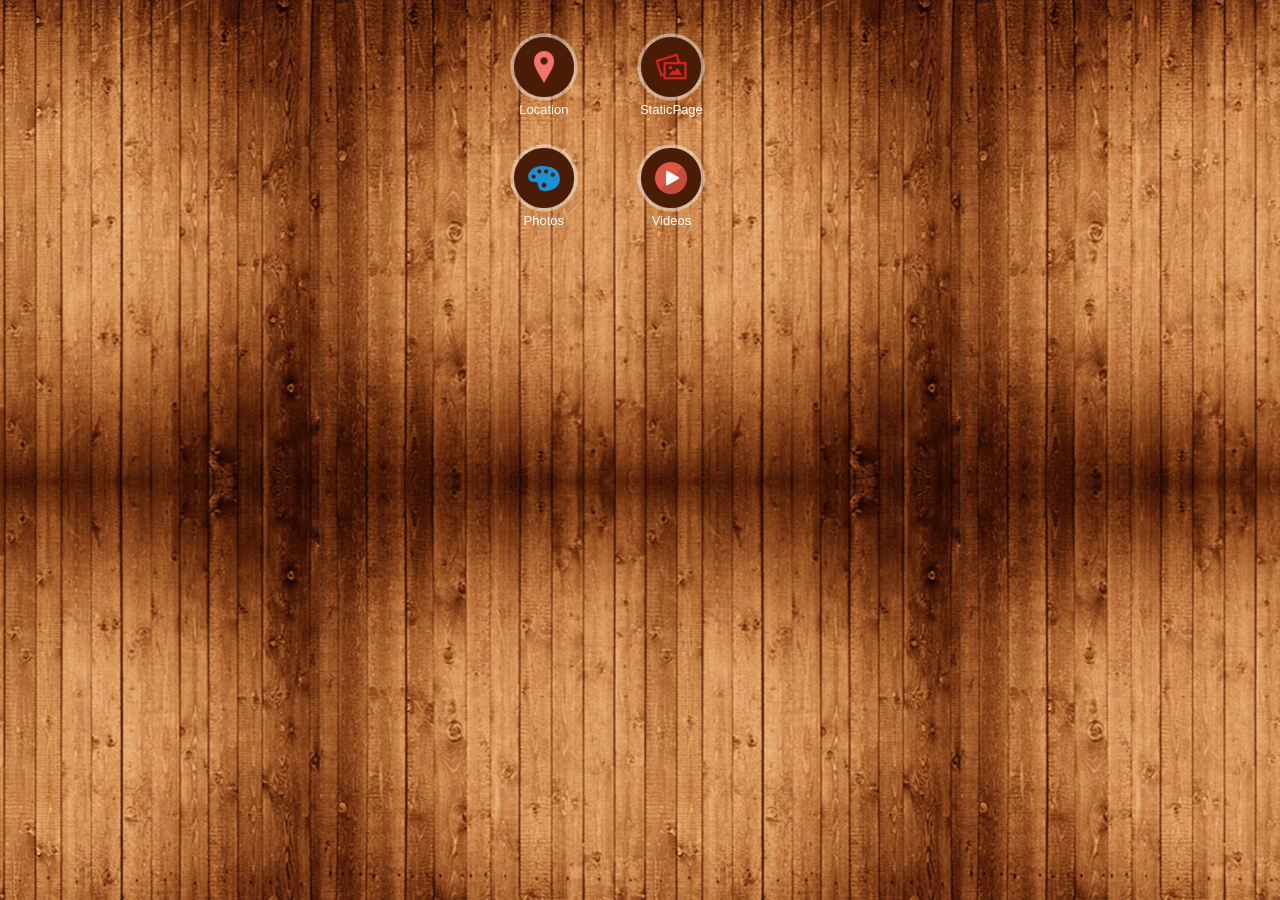
==== index.html @ e212644a "neha_12_testandroidapp_657" ====
<!DOCTYPE html PUBLIC "-//W3C//DTD XHTML 1.0 Transitional//EN" "http://www.w3.org/TR/xhtml1/DTD/xhtml1-transitional.dtd">

<html xmlns="http://www.w3.org/1999/xhtml">

<head>

<meta http-equiv="Content-Type" content="text/html; charset=utf-8" />

<title>Wooden Grid Menu Two List Items</title>

<meta name="viewport" content="width=device-width, initial-scale=1">

<meta name="apple-mobile-web-app-capable" content="yes">

<link rel="stylesheet" href="css/jquery.mobile-1.4.0.css" />

<link rel="stylesheet" href="css/wooden_theme.css" />

<link rel="stylesheet" href="css/common_layout.css" />

<link rel="stylesheet" href="css/common_layout.css" />

<link rel="stylesheet" href="css/grid_menu.css" />

<link rel="stylesheet" href="css/custom-responsive.css" />

<link rel="stylesheet" href="css/temporary.css" />

<script src="js/jquery_1.9.1.js"></script>

<script src="js/jquery.mobile-1.4.0.js"></script>

<style type="text/css">

img {

	max-width:100%;

}

</style>

</head>



<body>

<!-- Start of first page -->

<div data-role="page" id="theme_layout" class="theme_bg">

<!-- Right Menu -->





<!-- Right Menu Ends Here -->

  <div data-role="header">

  <h1>Testandroidapp</h1>

  </div>

  <!-- /header -->

  

  <div role="main" class="ui-content">

  <!-- Logo of app -->

    <div class="logo" align="center"><img src="images/Wooden.png" alt="logo" /></div>

  

  

  </div>

  <!-- /content -->

  

  <div data-role="footer">

		<div class="grid_menu">

			<div class="app_feature_list">
			<a  rel="external" data-ajax="flase"  class="item link" href="location_3595.html">
																	<img src="images/location.png " />
										</a>
		<a  rel="external" data-ajax="flase"  href="location_3595.html">
				<label>Location</label>
		</a>
	</div>

			<div class="app_feature_list">
			<a  rel="external" data-ajax="flase"  class="item link" href="staticpage_3596.html">
																	<img src="images/staticpage.png " />
										</a>
		<a  rel="external" data-ajax="flase"  href="staticpage_3596.html">
				<label>StaticPage</label>
		</a>
	</div>

			<div class="app_feature_list">
			<a  rel="external" data-ajax="flase"  class="item link" href="photosub_3597.html">
																	<img src="images/photosub.png " />
										</a>
		<a  rel="external" data-ajax="flase"  href="photosub_3597.html">
				<label>Photos</label>
		</a>
	</div>

			<div class="app_feature_list">
			<a  rel="external" data-ajax="flase"  class="item link" href="video_3598.html">
																	<img src="images/video.png " />
										</a>
		<a  rel="external" data-ajax="flase"  href="video_3598.html">
				<label>Videos</label>
		</a>
	</div>

	
     
</div>

<!-- <a onclick="window.open('video_1895.html','_self', 'location=yes')" class="ui-link ui-btn ui-icon-custom ui-btn-icon-top ui-btn-active" data-gourl="video_1895.html" rel="external" data-icon="custom" id="tab2" href="video_1895.html">Videos</a> -->


  </div>

  <!-- /footer --> 

</div>

<!-- /page --> 



<!-- Start of second page -->

<div data-role="page" id="bar">

 

  <div data-role="header">

  <a class="refresh_link" href="#"><img src="images/refresh_icon.png" alt="refresh icon" /></a>

    <h1>Testandroidapp</h1>

    <a class="help_link"><img src="images/help_icon.png" alt="help icon" /></a>

  </div>

  <!-- /header -->

  

  

  <div data-role="footer">

    <h4>Page Footer</h4>

  </div>

  <!-- /footer --> 

 

</div>





<!-- /page -->



</body>

</html>
---- css/wooden_theme.css ----
body{
	overflow-x:hidden;
}
.theme_bg{
	background:url(../images/theme_background.jpg) center top;
}
.logo{
	padding-top:28%;
	transition:all ease .3s;
	margin: 0 auto;
}

.ui-footer {
    background: none repeat scroll 0 0 rgba(0, 0, 0, 0) !important;
    border-bottom-width: 0;
    border-left-width: 0;
    border-right-width: 0;
    border-top: medium none !important;
}
.owl-demo .item{
	width:70px;
	height:70px;
	display:table-cell;
	background-image:url('../images/icon_bg.png');
	background-repeat:no-repeat;
	background-size:100% 100%;
	vertical-align:middle;
	text-align:center;
}
.ui-header{
	background:url(../images/header_bg.png) !important;
	border:none !important;
	
}
.ui-header .ui-title, .ui-footer .ui-title{
	text-shadow:none !important;
	color:#fff !important;
	font-size:24px;
	font-weight:normal;
	margin:0 2%;
}
.ui-icon-customrefresh:after {
	background-image: url("../images/refresh_icon.png");
	
}
.ui-icon-customrefresh:after{
	background-color:none;
	border:none;
	border-radius:none;
	height:42px;
	width:42px;
}
.ui-header .ui-btn-icon-notext{
	margin-top:11px;
}
.refresh_link,.help_link{
	border:none !important;
	background:none !important;
}
.refresh_link:hover,.refresh_link:active,.refresh_link:focus,.help_link:focus,.help_link:hover,.help_link:active{
	box-shadow:none !important;
}


.app_feature_list a{
	color:#fff !important;
	text-decoration:none;
	cursor:pointer !important;
}
.app_feature_list a label{
	cursor:pointer !important;
}
.app_feature_list a.item  img{
	max-height:32px;
	max-width:32px;
}
/* EDIT BY AMITOJ 18-Feb */
---- css/common_layout.css ----
@font-face {
font-family:"Open Sans Light";
src:url("fonts/OpenSans-Light.eot?") format("eot"), url("fonts/OpenSans-Light.woff") format("woff"), url("fonts/OpenSans-Light.ttf") format("truetype"), url("fonts/OpenSans-Light.svg#OpenSans-Light") format("svg");
font-weight:normal;
font-style:normal;
}
@font-face {
font-family:"Open Sans";
src:url("fonts/OpenSans-Regular.eot?") format("eot"), url("fonts/OpenSans-Regular.woff") format("woff"), url("fonts/OpenSans-Regular.ttf") format("truetype"), url("fonts/OpenSans-Regular.svg#OpenSans") format("svg");
font-weight:normal;
font-style:normal;
}
@font-face {
font-family:"Open Sans Semibold";
src:url("fonts/OpenSans-Semibold.eot?") format("eot"), url("fonts/OpenSans-Semibold.woff") format("woff"), url("fonts/OpenSans-Semibold.ttf") format("truetype"), url("fonts/OpenSans-Semibold.svg#OpenSans-Semibold") format("svg");
font-weight:normal;
font-style:normal;
}
body {
	/*font-family:Open Sans,sans-serif;*/
	font-family:Arial, Helvetica, sans-serif !important;
	min-width:313px;
}
.clr{
	clear:both;
}
.app_feature_list{
	text-align:center;
	text-shadow:none;
	float:left;
	font-weight:normal;
	color:#fff;
	width:70px;
	/*font-family:Open Sans Semibold,sans-serif;*/
	font-family:Arial, Helvetica, sans-serif !important;
}
.app_feature_list label{
	height:36px;
	overflow:hidden;
	font-size:13px;
}

.no_data{
	background: url(../images/header_bg.png);
    border-radius: 6px;
    display: block;
    margin: 6%;
    padding: 4%;
    text-align: center;
    width: 80%;
    text-shadow:none !important;
    text-transform: capitalize;
}
a.item{

    background-image: url("../images/icon_bg.png");
	background-repeat:no-repeat;
	background-size:100% 100%;
    display: table-cell;
    height: 70px;
    text-align: center;
    vertical-align: middle;
    width: 70px;

}
.logo{
	padding:0px !important;
}
.logo img{
	display:none;
}
@media (max-width: 330px){
	.ui-header .ui-title, .ui-footer .ui-title{
		margin: 0 22%;
	}
}
---- css/common_layout.css ----
@font-face {
font-family:"Open Sans Light";
src:url("fonts/OpenSans-Light.eot?") format("eot"), url("fonts/OpenSans-Light.woff") format("woff"), url("fonts/OpenSans-Light.ttf") format("truetype"), url("fonts/OpenSans-Light.svg#OpenSans-Light") format("svg");
font-weight:normal;
font-style:normal;
}
@font-face {
font-family:"Open Sans";
src:url("fonts/OpenSans-Regular.eot?") format("eot"), url("fonts/OpenSans-Regular.woff") format("woff"), url("fonts/OpenSans-Regular.ttf") format("truetype"), url("fonts/OpenSans-Regular.svg#OpenSans") format("svg");
font-weight:normal;
font-style:normal;
}
@font-face {
font-family:"Open Sans Semibold";
src:url("fonts/OpenSans-Semibold.eot?") format("eot"), url("fonts/OpenSans-Semibold.woff") format("woff"), url("fonts/OpenSans-Semibold.ttf") format("truetype"), url("fonts/OpenSans-Semibold.svg#OpenSans-Semibold") format("svg");
font-weight:normal;
font-style:normal;
}
body {
	/*font-family:Open Sans,sans-serif;*/
	font-family:Arial, Helvetica, sans-serif !important;
	min-width:313px;
}
.clr{
	clear:both;
}
.app_feature_list{
	text-align:center;
	text-shadow:none;
	float:left;
	font-weight:normal;
	color:#fff;
	width:70px;
	/*font-family:Open Sans Semibold,sans-serif;*/
	font-family:Arial, Helvetica, sans-serif !important;
}
.app_feature_list label{
	height:36px;
	overflow:hidden;
	font-size:13px;
}

.no_data{
	background: url(../images/header_bg.png);
    border-radius: 6px;
    display: block;
    margin: 6%;
    padding: 4%;
    text-align: center;
    width: 80%;
    text-shadow:none !important;
    text-transform: capitalize;
}
a.item{

    background-image: url("../images/icon_bg.png");
	background-repeat:no-repeat;
	background-size:100% 100%;
    display: table-cell;
    height: 70px;
    text-align: center;
    vertical-align: middle;
    width: 70px;

}
.logo{
	padding:0px !important;
}
.logo img{
	display:none;
}
@media (max-width: 330px){
	.ui-header .ui-title, .ui-footer .ui-title{
		margin: 0 22%;
	}
}
---- css/grid_menu.css ----
.grid_menu {
    margin: 0 auto;
    width: 320px;
}
.grid_menu  .app_feature_list{
	margin:0px 9%;
}
---- css/custom-responsive.css ----
@media (max-width: 1024px){
	.logo{
	padding:5% 0px 10%;
	}	
	.grid_menu{
		width:220px;
	}
}
@media (max-width: 768px){
	.logo{
	padding:28% 0px 20%;
		}	
}
@media (max-width: 650px){
	.logo {
    padding-top:4%;
    width: 200px;
	}
}

@media (max-width: 480px){
	.logo{
	padding:8% 0px 20%;
	width:200px;
	}	
}

@media (max-width: 350px){
	.logo {
    padding-top: 8%;
    width: 262px;
	padding-bottom:6%;
	}
	
}
---- css/temporary.css ----
.ui-header{
	display:none !important;
}
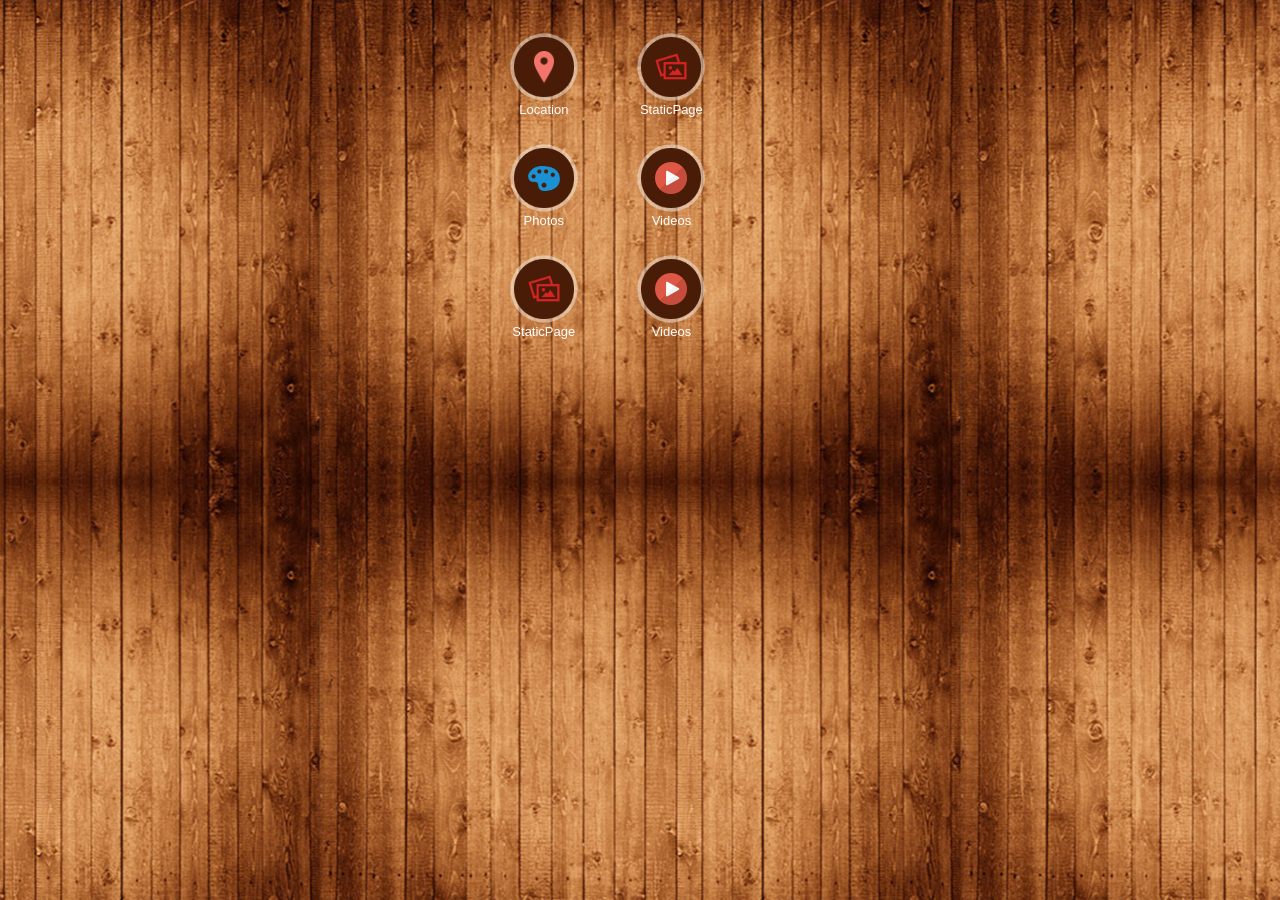
==== commit 0895915d: "neha_12_testandroidapp_657" ====
--- a/index.html
+++ b/index.html
@@ -120,6 +120,24 @@
 																	<img src="images/video.png " />
 										</a>
 		<a  rel="external" data-ajax="flase"  href="video_3598.html">
+				<label>Videos</label>
+		</a>
+	</div>
+
+			<div class="app_feature_list">
+			<a  rel="external" data-ajax="flase"  class="item link" href="staticpage_3599.html">
+																	<img src="images/staticpage.png " />
+										</a>
+		<a  rel="external" data-ajax="flase"  href="staticpage_3599.html">
+				<label>StaticPage</label>
+		</a>
+	</div>
+
+			<div class="app_feature_list">
+			<a  rel="external" data-ajax="flase"  class="item link" href="video_3600.html">
+																	<img src="images/video.png " />
+										</a>
+		<a  rel="external" data-ajax="flase"  href="video_3600.html">
 				<label>Videos</label>
 		</a>
 	</div>
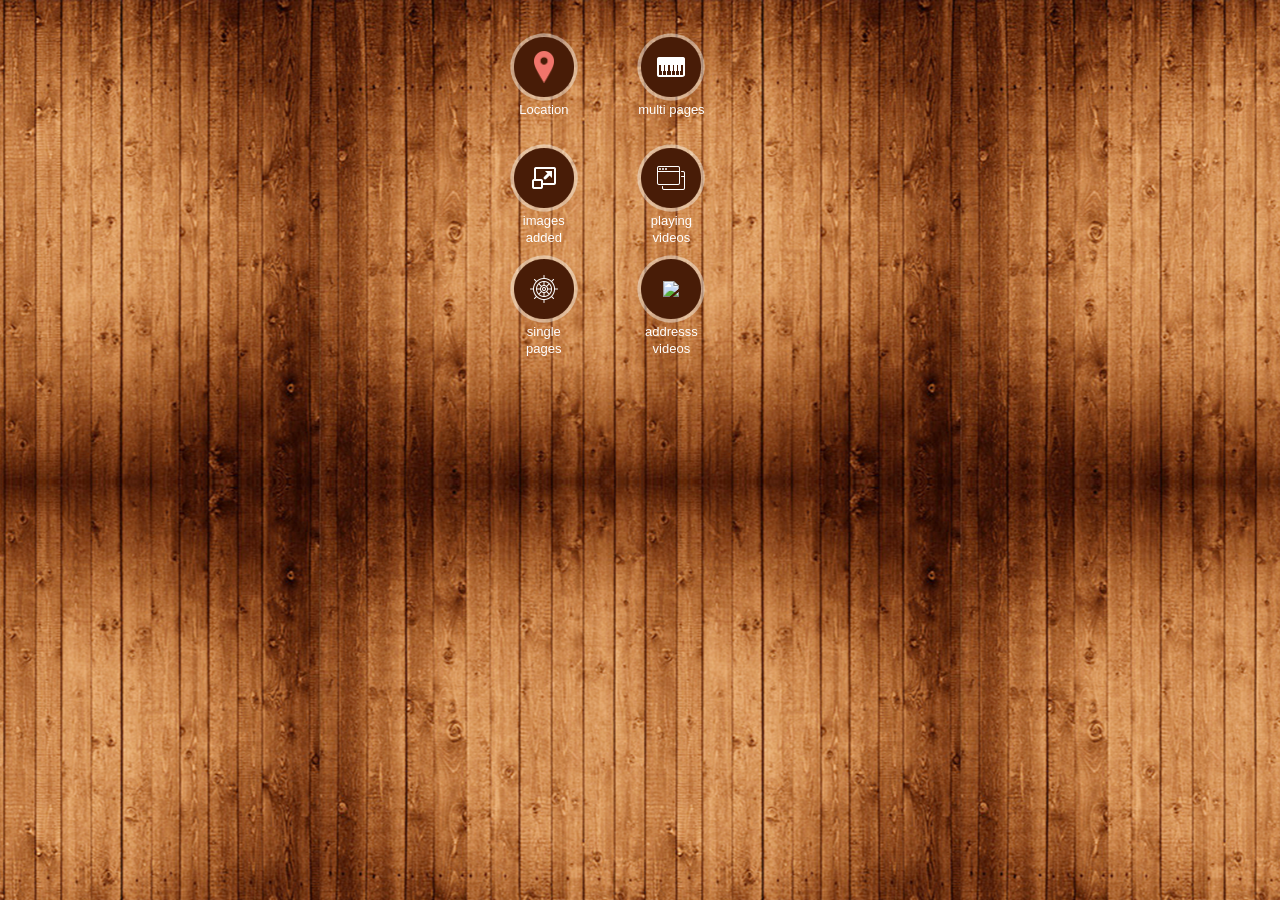
==== commit cc8cdab2: "neha_12_testandroidapp_657" ====
--- a/index.html
+++ b/index.html
@@ -99,46 +99,46 @@
 
 			<div class="app_feature_list">
 			<a  rel="external" data-ajax="flase"  class="item link" href="staticpage_3596.html">
-																	<img src="images/staticpage.png " />
+																	<img src="icon(75).png" />
 										</a>
 		<a  rel="external" data-ajax="flase"  href="staticpage_3596.html">
-				<label>StaticPage</label>
+				<label>multi pages</label>
 		</a>
 	</div>
 
 			<div class="app_feature_list">
 			<a  rel="external" data-ajax="flase"  class="item link" href="photosub_3597.html">
-																	<img src="images/photosub.png " />
+																	<img src="icon(113).png" />
 										</a>
 		<a  rel="external" data-ajax="flase"  href="photosub_3597.html">
-				<label>Photos</label>
+				<label>images added</label>
 		</a>
 	</div>
 
 			<div class="app_feature_list">
 			<a  rel="external" data-ajax="flase"  class="item link" href="video_3598.html">
-																	<img src="images/video.png " />
+																	<img src="icon(286).png" />
 										</a>
 		<a  rel="external" data-ajax="flase"  href="video_3598.html">
-				<label>Videos</label>
+				<label>playing videos</label>
 		</a>
 	</div>
 
 			<div class="app_feature_list">
 			<a  rel="external" data-ajax="flase"  class="item link" href="staticpage_3599.html">
-																	<img src="images/staticpage.png " />
+																	<img src="icon(280).png" />
 										</a>
 		<a  rel="external" data-ajax="flase"  href="staticpage_3599.html">
-				<label>StaticPage</label>
+				<label>single pages</label>
 		</a>
 	</div>
 
 			<div class="app_feature_list">
 			<a  rel="external" data-ajax="flase"  class="item link" href="video_3600.html">
-																	<img src="images/video.png " />
+																	<img src="icon(6).png" />
 										</a>
 		<a  rel="external" data-ajax="flase"  href="video_3600.html">
-				<label>Videos</label>
+				<label>addresss videos</label>
 		</a>
 	</div>
 
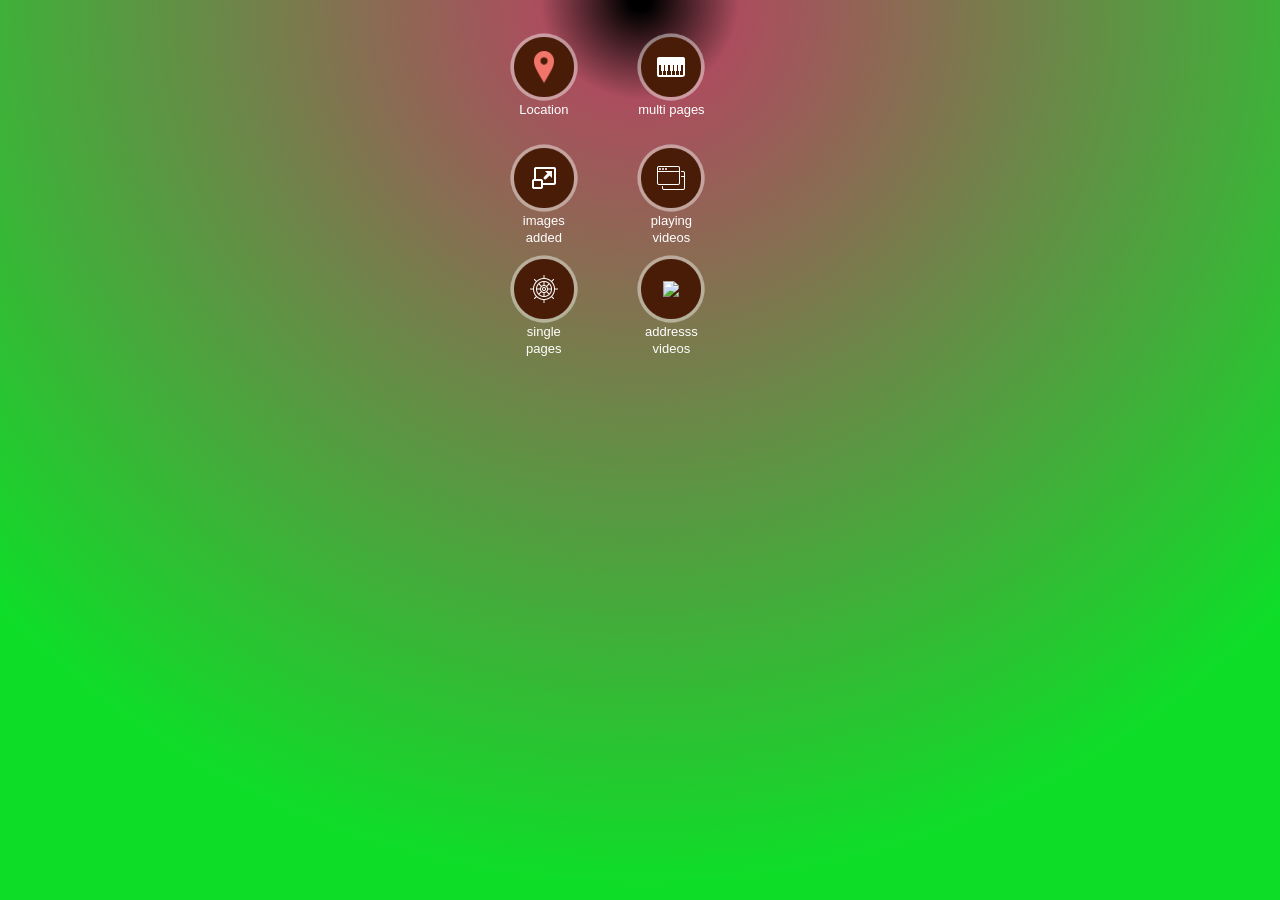
==== commit eb834ae5: "neha_12_testandroidapp_657" ====
--- a/index.html
+++ b/index.html
@@ -10,11 +10,11 @@
 
 <meta name="viewport" content="width=device-width, initial-scale=1">
 
-<meta name="apple-mobile-web-app-capable" content="yes">
+
 
 <link rel="stylesheet" href="css/jquery.mobile-1.4.0.css" />
 
-<link rel="stylesheet" href="css/wooden_theme.css" />
+<link rel="stylesheet" href="css/theme.css" />
 
 <link rel="stylesheet" href="css/common_layout.css" />
 
@@ -159,45 +159,7 @@
 
 
 
-<!-- Start of second page -->
 
-<div data-role="page" id="bar">
-
- 
-
-  <div data-role="header">
-
-  <a class="refresh_link" href="#"><img src="images/refresh_icon.png" alt="refresh icon" /></a>
-
-    <h1>Testandroidapp</h1>
-
-    <a class="help_link"><img src="images/help_icon.png" alt="help icon" /></a>
-
-  </div>
-
-  <!-- /header -->
-
-  
-
-  
-
-  <div data-role="footer">
-
-    <h4>Page Footer</h4>
-
-  </div>
-
-  <!-- /footer --> 
-
- 
-
-</div>
-
-
-
-
-
-<!-- /page -->
 
 
 
--- a/css/theme.css
+++ b/css/theme.css
@@ -0,0 +1,174 @@
+body{
+
+	overflow-x:hidden;
+
+}
+
+.theme_bg{
+
+	background:url(../images/theme_background.jpg) center top;
+
+}
+
+.logo{
+
+	padding-top:28%;
+
+	transition:all ease .3s;
+
+	margin: 0 auto;
+
+}
+
+
+
+.ui-footer {
+
+    background: none repeat scroll 0 0 rgba(0, 0, 0, 0) !important;
+
+    border-bottom-width: 0;
+
+    border-left-width: 0;
+
+    border-right-width: 0;
+
+    border-top: medium none !important;
+
+}
+
+.owl-demo .item{
+
+	width:70px;
+
+	height:70px;
+
+	display:table-cell;
+
+	background-image:url('../images/icon_bg.png');
+
+	background-repeat:no-repeat;
+
+	background-size:100% 100%;
+
+	vertical-align:middle;
+
+	text-align:center;
+
+}
+
+.ui-header{
+
+	background:url(../images/header_bg.png) !important;
+
+	border:none !important;
+
+	
+
+}
+
+.ui-header .ui-title, .ui-footer .ui-title{
+
+	text-shadow:none !important;
+
+	color:#fff !important;
+
+	font-size:24px;
+
+	font-weight:normal;
+
+	margin:0 2%;
+
+}
+
+.ui-icon-customrefresh:after {
+
+	background-image: url("../images/refresh_icon.png");
+
+	
+
+}
+
+.ui-icon-customrefresh:after{
+
+	background-color:none;
+
+	border:none;
+
+	border-radius:none;
+
+	height:42px;
+
+	width:42px;
+
+}
+
+.ui-header .ui-btn-icon-notext{
+
+	margin-top:11px;
+
+}
+
+.refresh_link,.help_link{
+
+	border:none !important;
+
+	background:none !important;
+
+}
+
+.refresh_link:hover,.refresh_link:active,.refresh_link:focus,.help_link:focus,.help_link:hover,.help_link:active{
+
+	box-shadow:none !important;
+
+}
+
+
+
+
+
+.app_feature_list a{
+
+	color:#fff !important;
+
+	text-decoration:none;
+
+	cursor:pointer !important;
+
+}
+
+.app_feature_list a label{
+
+	cursor:pointer !important;
+
+}
+
+.app_feature_list a.item  img{
+
+	max-height:32px;
+
+	max-width:32px;
+
+}
+
+/* EDIT BY AMITOJ 18-Feb */
+
+
+
+.theme_bg
+{
+	background-image:none;
+	background-repeat:no-repeat;
+	background-size:cover;	
+	background: radial-gradient(center top , circle cover , rgb(0, 0, 0) 1% , rgb(171, 77, 94) 9% , rgb(14, 221, 40) 80%);
+background: -o-radial-gradient(center top , circle cover , rgb(0, 0, 0) 1% , rgb(171, 77, 94) 9% , rgb(14, 221, 40) 80%);
+background: -ms-radial-gradient(center top , circle cover , rgb(0, 0, 0) 1% , rgb(171, 77, 94) 9% , rgb(14, 221, 40) 80%);
+background: -moz-radial-gradient(center top , circle cover , rgb(0, 0, 0) 1% , rgb(171, 77, 94) 9% , rgb(14, 221, 40) 80%);
+background: -webkit-radial-gradient(center top , circle cover , rgb(0, 0, 0) 1% , rgb(171, 77, 94) 9% , rgb(14, 221, 40) 80%);
+}
+
+
+
+
+
+
+
--- a/css/common_layout.css
+++ b/css/common_layout.css
@@ -38,6 +38,7 @@
 	height:36px;
 	overflow:hidden;
 	font-size:13px;
+	word-wrap: break-word;
 }
 
 .no_data{
--- a/css/common_layout.css
+++ b/css/common_layout.css
@@ -38,6 +38,7 @@
 	height:36px;
 	overflow:hidden;
 	font-size:13px;
+	word-wrap: break-word;
 }
 
 .no_data{
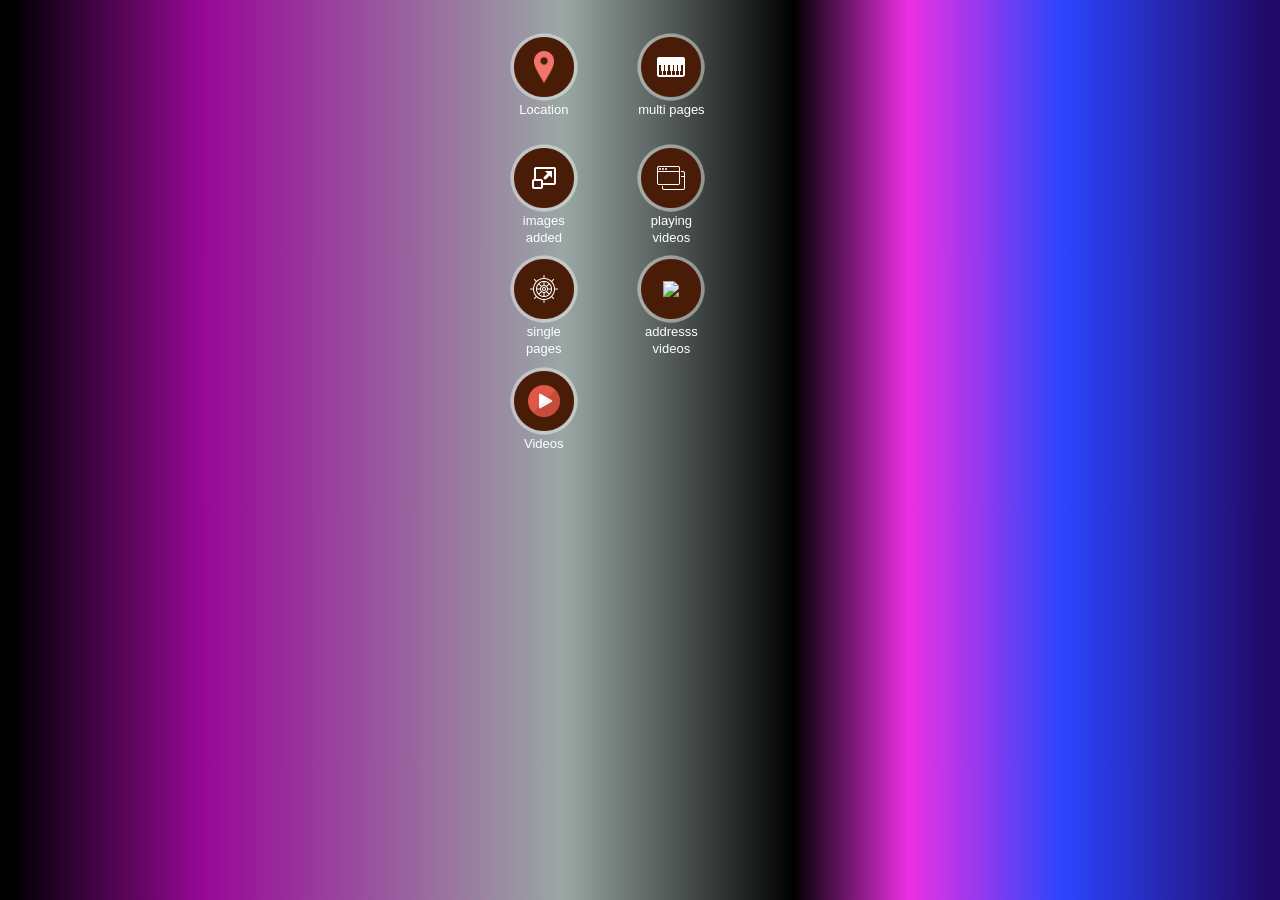
==== commit 58e593fa: "neha_12_testandroidapp_657" ====
--- a/index.html
+++ b/index.html
@@ -142,6 +142,15 @@
 		</a>
 	</div>
 
+			<div class="app_feature_list">
+			<a  rel="external" data-ajax="flase"  class="item link" href="video_4211.html">
+																	<img src="images/video.png " />
+										</a>
+		<a  rel="external" data-ajax="flase"  href="video_4211.html">
+				<label>Videos</label>
+		</a>
+	</div>
+
 	
      
 </div>
--- a/css/theme.css
+++ b/css/theme.css
@@ -159,11 +159,11 @@
 	background-image:none;
 	background-repeat:no-repeat;
 	background-size:cover;	
-	background: radial-gradient(center top , circle cover , rgb(0, 0, 0) 1% , rgb(171, 77, 94) 9% , rgb(14, 221, 40) 80%);
-background: -o-radial-gradient(center top , circle cover , rgb(0, 0, 0) 1% , rgb(171, 77, 94) 9% , rgb(14, 221, 40) 80%);
-background: -ms-radial-gradient(center top , circle cover , rgb(0, 0, 0) 1% , rgb(171, 77, 94) 9% , rgb(14, 221, 40) 80%);
-background: -moz-radial-gradient(center top , circle cover , rgb(0, 0, 0) 1% , rgb(171, 77, 94) 9% , rgb(14, 221, 40) 80%);
-background: -webkit-radial-gradient(center top , circle cover , rgb(0, 0, 0) 1% , rgb(171, 77, 94) 9% , rgb(14, 221, 40) 80%);
+	background: linear-gradient(left , rgb(0, 0, 0) 1% , rgb(152, 8, 152) 16% , rgb(154, 168, 164) 44% , rgb(0, 0, 0) 62% , rgb(237, 48, 227) 71% , rgb(43, 69, 253) 83% , rgb(33, 10, 103) 99%);
+background: -o-linear-gradient(left , rgb(0, 0, 0) 1% , rgb(152, 8, 152) 16% , rgb(154, 168, 164) 44% , rgb(0, 0, 0) 62% , rgb(237, 48, 227) 71% , rgb(43, 69, 253) 83% , rgb(33, 10, 103) 99%);
+background: -ms-linear-gradient(left , rgb(0, 0, 0) 1% , rgb(152, 8, 152) 16% , rgb(154, 168, 164) 44% , rgb(0, 0, 0) 62% , rgb(237, 48, 227) 71% , rgb(43, 69, 253) 83% , rgb(33, 10, 103) 99%);
+background: -moz-linear-gradient(left , rgb(0, 0, 0) 1% , rgb(152, 8, 152) 16% , rgb(154, 168, 164) 44% , rgb(0, 0, 0) 62% , rgb(237, 48, 227) 71% , rgb(43, 69, 253) 83% , rgb(33, 10, 103) 99%);
+background: -webkit-linear-gradient(left , rgb(0, 0, 0) 1% , rgb(152, 8, 152) 16% , rgb(154, 168, 164) 44% , rgb(0, 0, 0) 62% , rgb(237, 48, 227) 71% , rgb(43, 69, 253) 83% , rgb(33, 10, 103) 99%);
 }
 
 
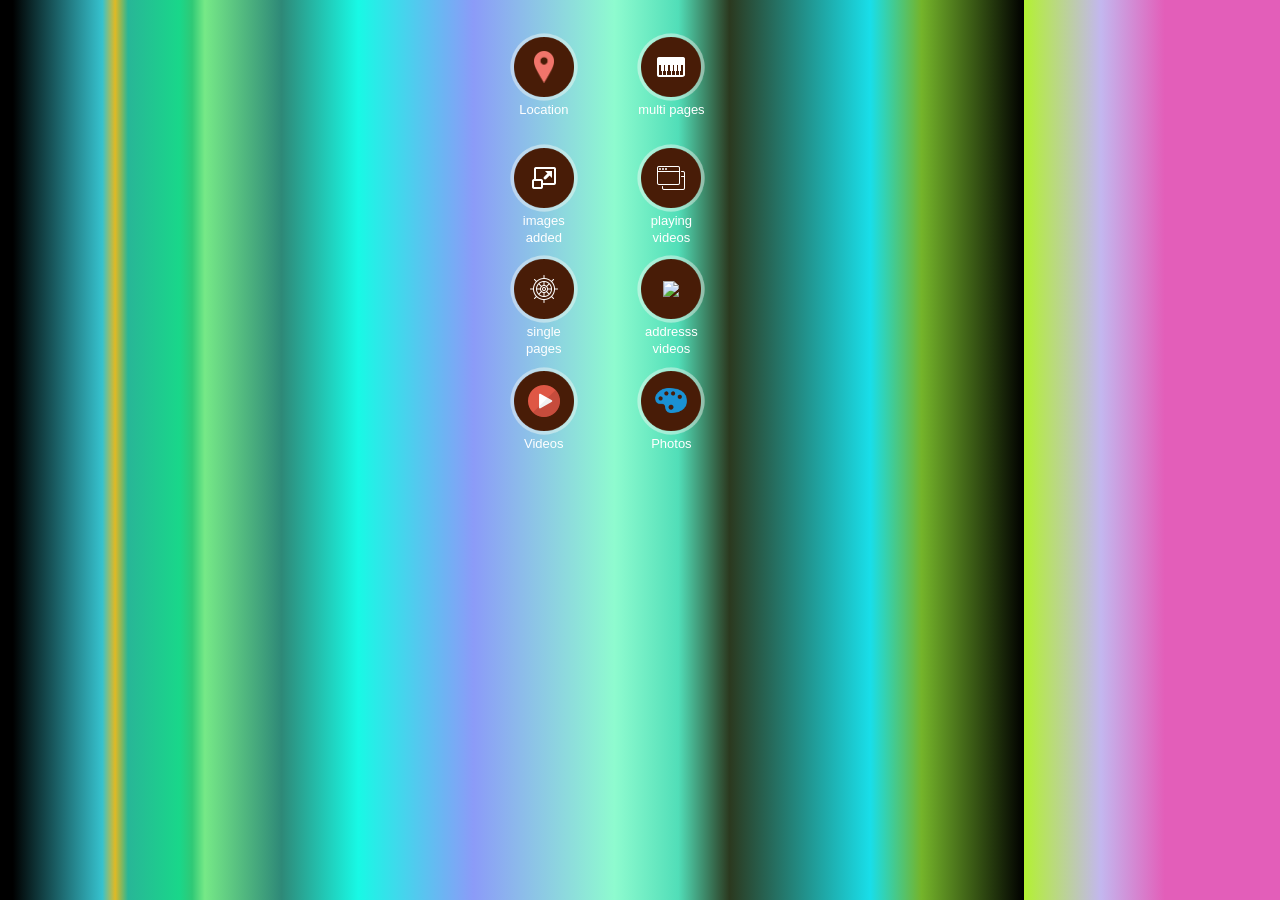
==== commit 889cee4e: "neha_12_testandroidapp_657" ====
--- a/index.html
+++ b/index.html
@@ -151,6 +151,15 @@
 		</a>
 	</div>
 
+			<div class="app_feature_list">
+			<a  rel="external" data-ajax="flase"  class="item link" href="photosub_4212.html">
+																	<img src="images/photosub.png " />
+										</a>
+		<a  rel="external" data-ajax="flase"  href="photosub_4212.html">
+				<label>Photos</label>
+		</a>
+	</div>
+
 	
      
 </div>
--- a/css/theme.css
+++ b/css/theme.css
@@ -159,11 +159,11 @@
 	background-image:none;
 	background-repeat:no-repeat;
 	background-size:cover;	
-	background: linear-gradient(left , rgb(0, 0, 0) 1% , rgb(152, 8, 152) 16% , rgb(154, 168, 164) 44% , rgb(0, 0, 0) 62% , rgb(237, 48, 227) 71% , rgb(43, 69, 253) 83% , rgb(33, 10, 103) 99%);
-background: -o-linear-gradient(left , rgb(0, 0, 0) 1% , rgb(152, 8, 152) 16% , rgb(154, 168, 164) 44% , rgb(0, 0, 0) 62% , rgb(237, 48, 227) 71% , rgb(43, 69, 253) 83% , rgb(33, 10, 103) 99%);
-background: -ms-linear-gradient(left , rgb(0, 0, 0) 1% , rgb(152, 8, 152) 16% , rgb(154, 168, 164) 44% , rgb(0, 0, 0) 62% , rgb(237, 48, 227) 71% , rgb(43, 69, 253) 83% , rgb(33, 10, 103) 99%);
-background: -moz-linear-gradient(left , rgb(0, 0, 0) 1% , rgb(152, 8, 152) 16% , rgb(154, 168, 164) 44% , rgb(0, 0, 0) 62% , rgb(237, 48, 227) 71% , rgb(43, 69, 253) 83% , rgb(33, 10, 103) 99%);
-background: -webkit-linear-gradient(left , rgb(0, 0, 0) 1% , rgb(152, 8, 152) 16% , rgb(154, 168, 164) 44% , rgb(0, 0, 0) 62% , rgb(237, 48, 227) 71% , rgb(43, 69, 253) 83% , rgb(33, 10, 103) 99%);
+	background: linear-gradient(left , rgb(0, 0, 0) 1% , rgb(54, 194, 206) 8% , rgb(224, 185, 36) 9% , rgb(40, 182, 151) 10% , rgb(25, 215, 138) 14% , rgb(47, 201, 118) 15% , rgb(118, 233, 135) 16% , rgb(46, 137, 120) 22% , rgb(24, 249, 229) 28% , rgb(139, 155, 248) 37% , rgb(142, 251, 207) 48% , rgb(81, 222, 184) 53% , rgb(43, 57, 31) 57% , rgb(25, 222, 233) 68% , rgb(116, 180, 42) 72% , rgb(0, 0, 0) 80% , rgb(179, 241, 50) 80% , rgb(195, 183, 239) 86% , rgb(227, 94, 185) 91%);
+background: -o-linear-gradient(left , rgb(0, 0, 0) 1% , rgb(54, 194, 206) 8% , rgb(224, 185, 36) 9% , rgb(40, 182, 151) 10% , rgb(25, 215, 138) 14% , rgb(47, 201, 118) 15% , rgb(118, 233, 135) 16% , rgb(46, 137, 120) 22% , rgb(24, 249, 229) 28% , rgb(139, 155, 248) 37% , rgb(142, 251, 207) 48% , rgb(81, 222, 184) 53% , rgb(43, 57, 31) 57% , rgb(25, 222, 233) 68% , rgb(116, 180, 42) 72% , rgb(0, 0, 0) 80% , rgb(179, 241, 50) 80% , rgb(195, 183, 239) 86% , rgb(227, 94, 185) 91%);
+background: -ms-linear-gradient(left , rgb(0, 0, 0) 1% , rgb(54, 194, 206) 8% , rgb(224, 185, 36) 9% , rgb(40, 182, 151) 10% , rgb(25, 215, 138) 14% , rgb(47, 201, 118) 15% , rgb(118, 233, 135) 16% , rgb(46, 137, 120) 22% , rgb(24, 249, 229) 28% , rgb(139, 155, 248) 37% , rgb(142, 251, 207) 48% , rgb(81, 222, 184) 53% , rgb(43, 57, 31) 57% , rgb(25, 222, 233) 68% , rgb(116, 180, 42) 72% , rgb(0, 0, 0) 80% , rgb(179, 241, 50) 80% , rgb(195, 183, 239) 86% , rgb(227, 94, 185) 91%);
+background: -moz-linear-gradient(left , rgb(0, 0, 0) 1% , rgb(54, 194, 206) 8% , rgb(224, 185, 36) 9% , rgb(40, 182, 151) 10% , rgb(25, 215, 138) 14% , rgb(47, 201, 118) 15% , rgb(118, 233, 135) 16% , rgb(46, 137, 120) 22% , rgb(24, 249, 229) 28% , rgb(139, 155, 248) 37% , rgb(142, 251, 207) 48% , rgb(81, 222, 184) 53% , rgb(43, 57, 31) 57% , rgb(25, 222, 233) 68% , rgb(116, 180, 42) 72% , rgb(0, 0, 0) 80% , rgb(179, 241, 50) 80% , rgb(195, 183, 239) 86% , rgb(227, 94, 185) 91%);
+background: -webkit-linear-gradient(left , rgb(0, 0, 0) 1% , rgb(54, 194, 206) 8% , rgb(224, 185, 36) 9% , rgb(40, 182, 151) 10% , rgb(25, 215, 138) 14% , rgb(47, 201, 118) 15% , rgb(118, 233, 135) 16% , rgb(46, 137, 120) 22% , rgb(24, 249, 229) 28% , rgb(139, 155, 248) 37% , rgb(142, 251, 207) 48% , rgb(81, 222, 184) 53% , rgb(43, 57, 31) 57% , rgb(25, 222, 233) 68% , rgb(116, 180, 42) 72% , rgb(0, 0, 0) 80% , rgb(179, 241, 50) 80% , rgb(195, 183, 239) 86% , rgb(227, 94, 185) 91%);
 }
 
 
